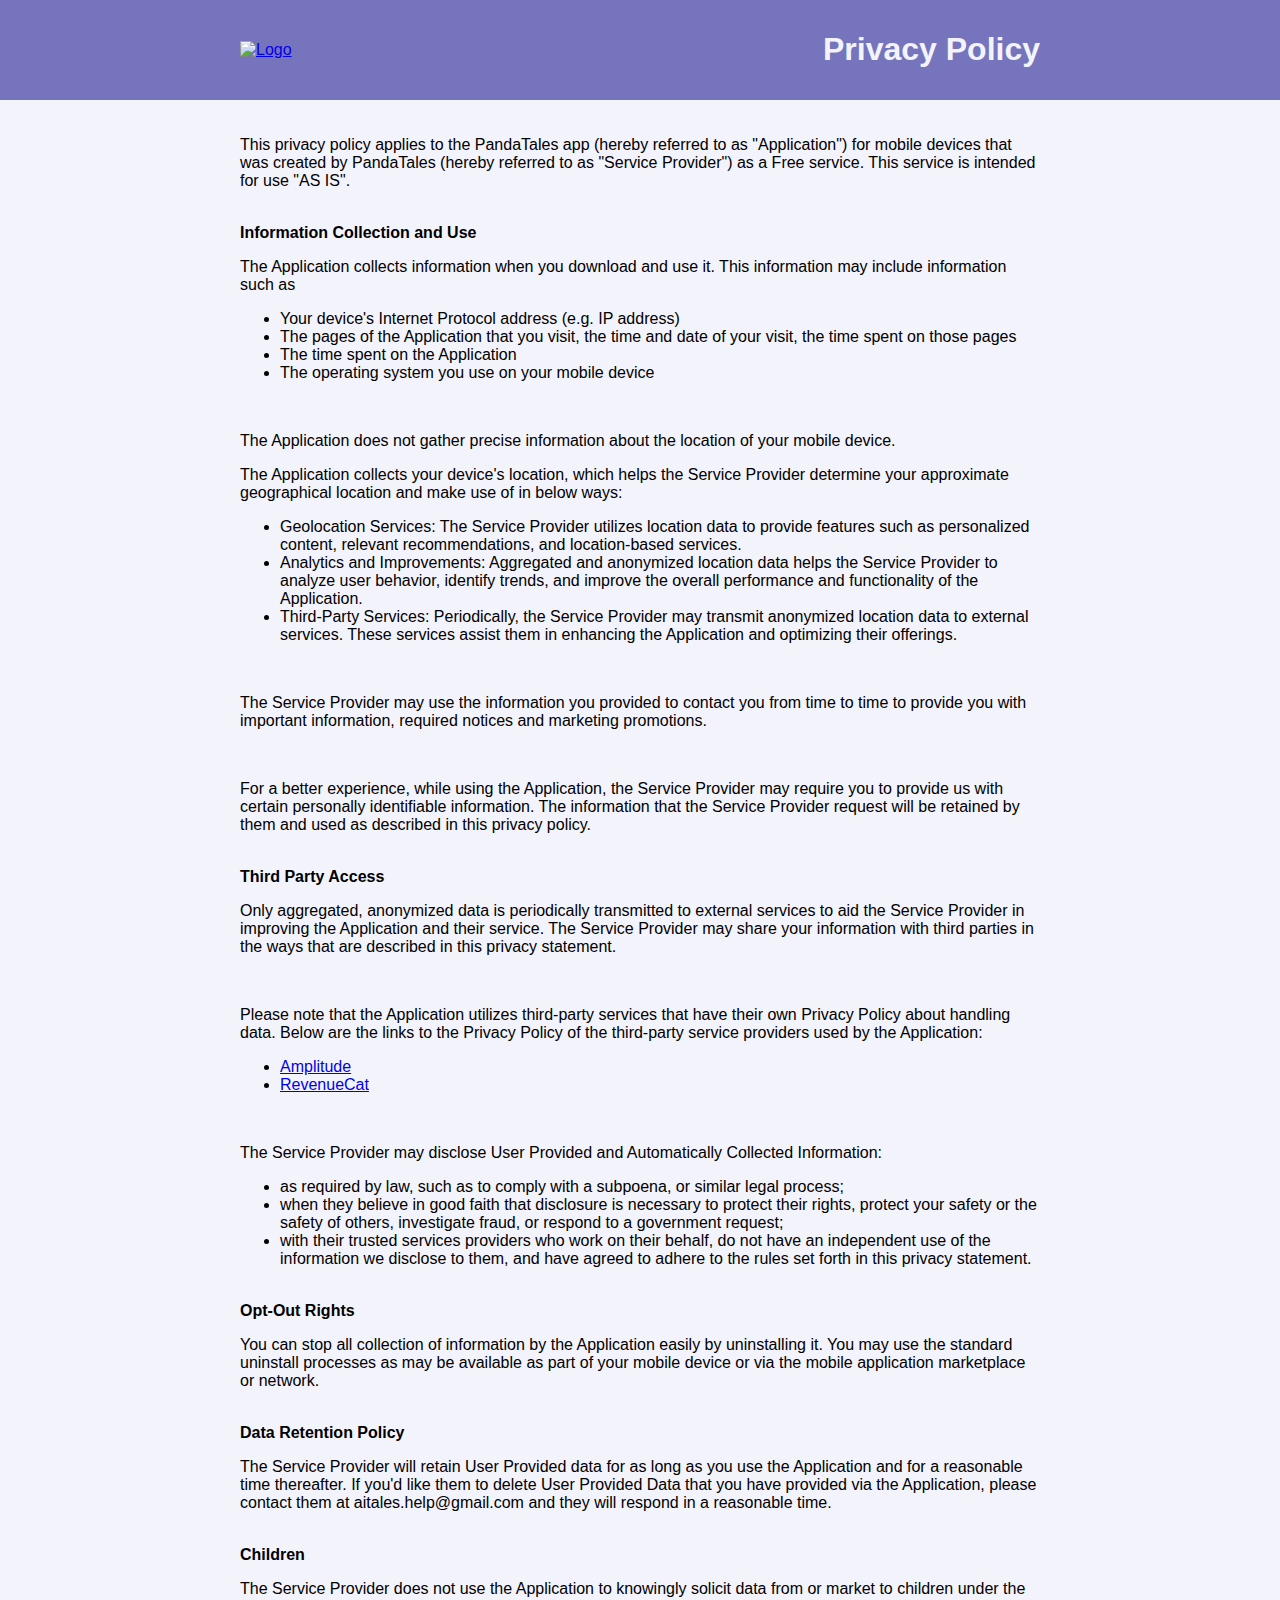
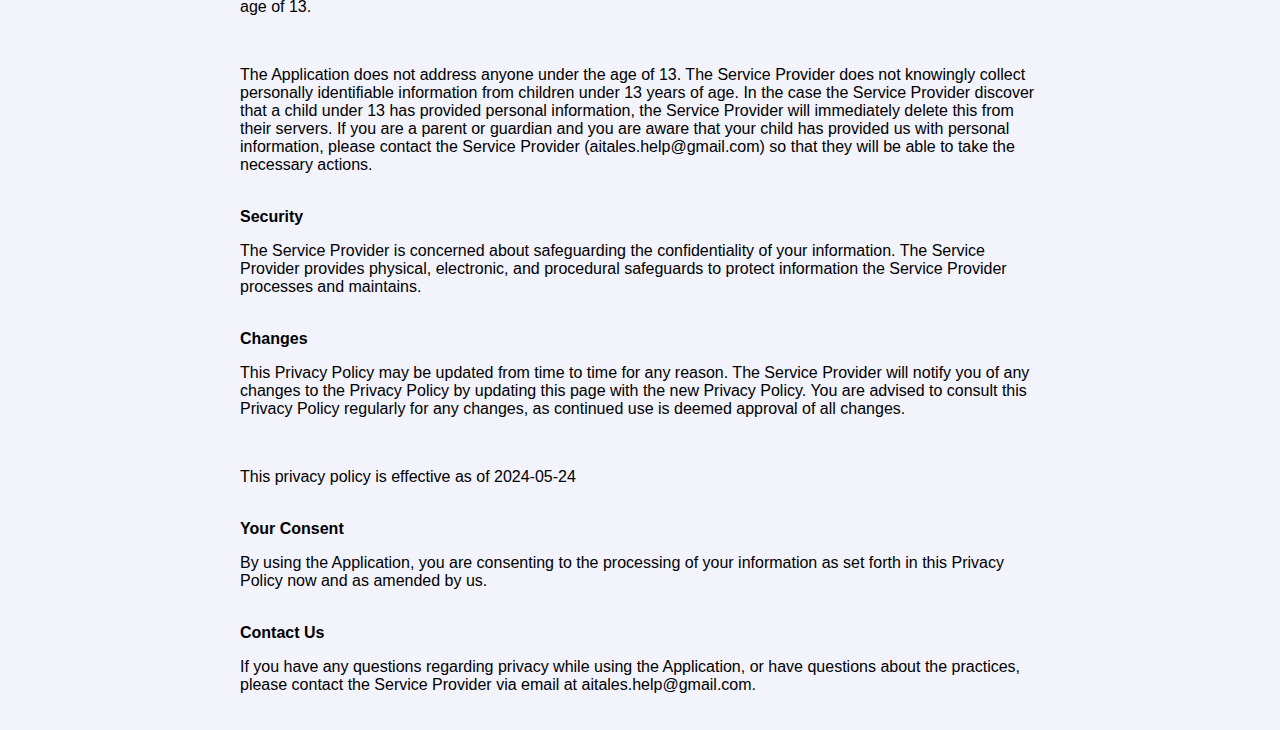
==== policy.html @ 46729703 "ux" ====
<!DOCTYPE html>
<html lang="en">

<head>
    <meta charset='utf-8'>
    <meta name='viewport' content='width=device-width'>
    <link rel="stylesheet" type="text/css" href="css/pages.css"/>
    <title>PandaTales</title>
</head>

<body class="body-pages">
<header>
    <div class="toolbar">
        <div>
            <a href="https://pandatales.github.io/">
                <img src="images/ic_logo.png" alt="Logo">
            </a>
        </div>
        <h1>Privacy Policy</h1>
    </div>
</header>

<div class="content">
    <p>This privacy policy applies to the PandaTales app (hereby referred to as "Application") for mobile devices that
        was created by PandaTales (hereby referred to as "Service Provider") as a Free service. This service is intended
        for use "AS IS".</p><br><strong>Information Collection and Use</strong>
    <p>The Application collects information when you download and use it. This information may include information such
        as</p>
    <ul>
        <li>Your device's Internet Protocol address (e.g. IP address)</li>
        <li>The pages of the Application that you visit, the time and date of your visit, the time spent on those pages
        </li>
        <li>The time spent on the Application</li>
        <li>The operating system you use on your mobile device</li>
    </ul>
    <p></p><br>
    <p>The Application does not gather precise information about the location of your mobile device.</p>
    <div>
        <p>The Application collects your device's location, which helps the Service Provider determine your approximate
            geographical location and make use of in below ways:</p>
        <ul>
            <li>Geolocation Services: The Service Provider utilizes location data to provide features such as
                personalized content, relevant recommendations, and location-based services.
            </li>
            <li>Analytics and Improvements: Aggregated and anonymized location data helps the Service Provider to
                analyze user behavior, identify trends, and improve the overall performance and functionality of the
                Application.
            </li>
            <li>Third-Party Services: Periodically, the Service Provider may transmit anonymized location data to
                external services. These services assist them in enhancing the Application and optimizing their
                offerings.
            </li>
        </ul>
    </div>
    <br>
    <p>The Service Provider may use the information you provided to contact you from time to time to provide you with
        important information, required notices and marketing promotions.</p><br>
    <p>For a better experience, while using the Application, the Service Provider may require you to provide us with
        certain personally identifiable information. The information that the Service Provider request will be retained
        by them and used as described in this privacy policy.</p><br><strong>Third Party Access</strong>
    <p>Only aggregated, anonymized data is periodically transmitted to external services to aid the Service Provider in
        improving the Application and their service. The Service Provider may share your information with third parties
        in the ways that are described in this privacy statement.</p>
    <div><br>
        <p>Please note that the Application utilizes third-party services that have their own Privacy Policy about
            handling data. Below are the links to the Privacy Policy of the third-party service providers used by the
            Application:</p>
        <ul><!----><!----><!----><!----><!----><!----><!----><!----><!----><!----><!----><!----><!----><!----><!----><!----><!----><!----><!----><!----><!---->
            <li><a href="https://amplitude.com/privacy" target="_blank" rel="noopener noreferrer">Amplitude</a></li>
            <!----><!----><!----><!----><!---->
            <li><a href="https://www.revenuecat.com/privacy" target="_blank" rel="noopener noreferrer">RevenueCat</a>
            </li><!----><!---->
        </ul>
    </div>
    <br>
    <p>The Service Provider may disclose User Provided and Automatically Collected Information:</p>
    <ul>
        <li>as required by law, such as to comply with a subpoena, or similar legal process;</li>
        <li>when they believe in good faith that disclosure is necessary to protect their rights, protect your safety or
            the safety of others, investigate fraud, or respond to a government request;
        </li>
        <li>with their trusted services providers who work on their behalf, do not have an independent use of the
            information we disclose to them, and have agreed to adhere to the rules set forth in this privacy statement.
        </li>
    </ul>
    <p></p><br><strong>Opt-Out Rights</strong>
    <p>You can stop all collection of information by the Application easily by uninstalling it. You may use the standard
        uninstall processes as may be available as part of your mobile device or via the mobile application marketplace
        or network.</p><br><strong>Data Retention Policy</strong>
    <p>The Service Provider will retain User Provided data for as long as you use the Application and for a reasonable
        time thereafter. If you'd like them to delete User Provided Data that you have provided via the Application,
        please contact them at aitales.help@gmail.com and they will respond in a reasonable time.</p>
    <br><strong>Children</strong>
    <p>The Service Provider does not use the Application to knowingly solicit data from or market to children under the
        age of 13.</p>
    <div><br>
        <p>The Application does not address anyone under the age of 13. The Service Provider does not knowingly collect
            personally identifiable information from children under 13 years of age. In the case the Service Provider
            discover that a child under 13 has provided personal information, the Service Provider will immediately
            delete this from their servers. If you are a parent or guardian and you are aware that your child has
            provided us with personal information, please contact the Service Provider (aitales.help@gmail.com) so that
            they will be able to take the necessary actions.</p>
    </div><!----><br><strong>Security</strong>
    <p>The Service Provider is concerned about safeguarding the confidentiality of your information. The Service
        Provider provides physical, electronic, and procedural safeguards to protect information the Service Provider
        processes and maintains.</p><br><strong>Changes</strong>
    <p>This Privacy Policy may be updated from time to time for any reason. The Service Provider will notify you of any
        changes to the Privacy Policy by updating this page with the new Privacy Policy. You are advised to consult this
        Privacy Policy regularly for any changes, as continued use is deemed approval of all changes.</p><br>
    <p>This privacy policy is effective as of 2024-05-24</p><br><strong>Your Consent</strong>
    <p>By using the Application, you are consenting to the processing of your information as set forth in this Privacy
        Policy now and as amended by us.</p><br><strong>Contact Us</strong>
    <p>If you have any questions regarding privacy while using the Application, or have questions about the practices,
        please contact the Service Provider via email at aitales.help@gmail.com.</p>
</div>

</body>

</html>
---- css/pages.css ----
body {
    font-family: Arial, sans-serif;
    margin: 0;
    display: flex;
    flex-direction: column;
    align-items: center;
    background-color: #F3F3FC;
}

header {
    display: flex;
    align-items: start;
    width: 100%;
    background-color: #7774be;
    justify-content: center;
}
header .toolbar {
    display: flex;
    padding: 10px;
    width: 100%;
    max-width: 800px;
    justify-content: space-between;
    align-items: center;
}
header img {
    height: 80px;
}
header h1 {
    color: #F3F3FC;
}

.content {
    align-items: flex-start;
    padding: 20px;
    width: 100%;
    max-width: 800px;
}
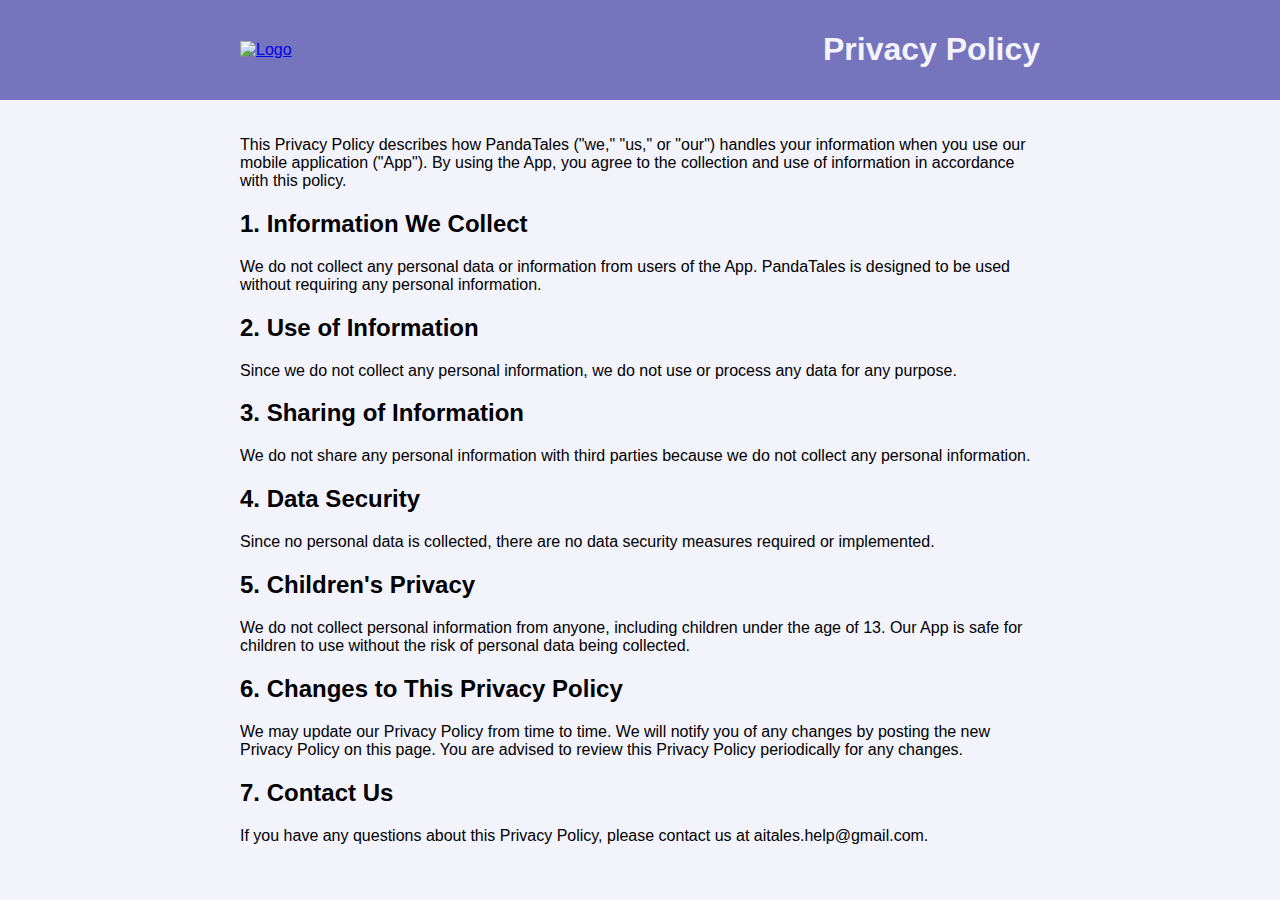
==== commit b567a2e2: "policy, terms" ====
--- a/policy.html
+++ b/policy.html
@@ -21,97 +21,28 @@
 </header>
 
 <div class="content">
-    <p>This privacy policy applies to the PandaTales app (hereby referred to as "Application") for mobile devices that
-        was created by PandaTales (hereby referred to as "Service Provider") as a Free service. This service is intended
-        for use "AS IS".</p><br><strong>Information Collection and Use</strong>
-    <p>The Application collects information when you download and use it. This information may include information such
-        as</p>
-    <ul>
-        <li>Your device's Internet Protocol address (e.g. IP address)</li>
-        <li>The pages of the Application that you visit, the time and date of your visit, the time spent on those pages
-        </li>
-        <li>The time spent on the Application</li>
-        <li>The operating system you use on your mobile device</li>
-    </ul>
-    <p></p><br>
-    <p>The Application does not gather precise information about the location of your mobile device.</p>
-    <div>
-        <p>The Application collects your device's location, which helps the Service Provider determine your approximate
-            geographical location and make use of in below ways:</p>
-        <ul>
-            <li>Geolocation Services: The Service Provider utilizes location data to provide features such as
-                personalized content, relevant recommendations, and location-based services.
-            </li>
-            <li>Analytics and Improvements: Aggregated and anonymized location data helps the Service Provider to
-                analyze user behavior, identify trends, and improve the overall performance and functionality of the
-                Application.
-            </li>
-            <li>Third-Party Services: Periodically, the Service Provider may transmit anonymized location data to
-                external services. These services assist them in enhancing the Application and optimizing their
-                offerings.
-            </li>
-        </ul>
-    </div>
-    <br>
-    <p>The Service Provider may use the information you provided to contact you from time to time to provide you with
-        important information, required notices and marketing promotions.</p><br>
-    <p>For a better experience, while using the Application, the Service Provider may require you to provide us with
-        certain personally identifiable information. The information that the Service Provider request will be retained
-        by them and used as described in this privacy policy.</p><br><strong>Third Party Access</strong>
-    <p>Only aggregated, anonymized data is periodically transmitted to external services to aid the Service Provider in
-        improving the Application and their service. The Service Provider may share your information with third parties
-        in the ways that are described in this privacy statement.</p>
-    <div><br>
-        <p>Please note that the Application utilizes third-party services that have their own Privacy Policy about
-            handling data. Below are the links to the Privacy Policy of the third-party service providers used by the
-            Application:</p>
-        <ul><!----><!----><!----><!----><!----><!----><!----><!----><!----><!----><!----><!----><!----><!----><!----><!----><!----><!----><!----><!----><!---->
-            <li><a href="https://amplitude.com/privacy" target="_blank" rel="noopener noreferrer">Amplitude</a></li>
-            <!----><!----><!----><!----><!---->
-            <li><a href="https://www.revenuecat.com/privacy" target="_blank" rel="noopener noreferrer">RevenueCat</a>
-            </li><!----><!---->
-        </ul>
-    </div>
-    <br>
-    <p>The Service Provider may disclose User Provided and Automatically Collected Information:</p>
-    <ul>
-        <li>as required by law, such as to comply with a subpoena, or similar legal process;</li>
-        <li>when they believe in good faith that disclosure is necessary to protect their rights, protect your safety or
-            the safety of others, investigate fraud, or respond to a government request;
-        </li>
-        <li>with their trusted services providers who work on their behalf, do not have an independent use of the
-            information we disclose to them, and have agreed to adhere to the rules set forth in this privacy statement.
-        </li>
-    </ul>
-    <p></p><br><strong>Opt-Out Rights</strong>
-    <p>You can stop all collection of information by the Application easily by uninstalling it. You may use the standard
-        uninstall processes as may be available as part of your mobile device or via the mobile application marketplace
-        or network.</p><br><strong>Data Retention Policy</strong>
-    <p>The Service Provider will retain User Provided data for as long as you use the Application and for a reasonable
-        time thereafter. If you'd like them to delete User Provided Data that you have provided via the Application,
-        please contact them at aitales.help@gmail.com and they will respond in a reasonable time.</p>
-    <br><strong>Children</strong>
-    <p>The Service Provider does not use the Application to knowingly solicit data from or market to children under the
-        age of 13.</p>
-    <div><br>
-        <p>The Application does not address anyone under the age of 13. The Service Provider does not knowingly collect
-            personally identifiable information from children under 13 years of age. In the case the Service Provider
-            discover that a child under 13 has provided personal information, the Service Provider will immediately
-            delete this from their servers. If you are a parent or guardian and you are aware that your child has
-            provided us with personal information, please contact the Service Provider (aitales.help@gmail.com) so that
-            they will be able to take the necessary actions.</p>
-    </div><!----><br><strong>Security</strong>
-    <p>The Service Provider is concerned about safeguarding the confidentiality of your information. The Service
-        Provider provides physical, electronic, and procedural safeguards to protect information the Service Provider
-        processes and maintains.</p><br><strong>Changes</strong>
-    <p>This Privacy Policy may be updated from time to time for any reason. The Service Provider will notify you of any
-        changes to the Privacy Policy by updating this page with the new Privacy Policy. You are advised to consult this
-        Privacy Policy regularly for any changes, as continued use is deemed approval of all changes.</p><br>
-    <p>This privacy policy is effective as of 2024-05-24</p><br><strong>Your Consent</strong>
-    <p>By using the Application, you are consenting to the processing of your information as set forth in this Privacy
-        Policy now and as amended by us.</p><br><strong>Contact Us</strong>
-    <p>If you have any questions regarding privacy while using the Application, or have questions about the practices,
-        please contact the Service Provider via email at aitales.help@gmail.com.</p>
+    <p>This Privacy Policy describes how PandaTales ("we," "us," or "our") handles your information when you use our mobile application ("App"). By using the App, you agree to the collection and use of information in accordance with this policy.</p>
+
+    <h2>1. Information We Collect</h2>
+    <p>We do not collect any personal data or information from users of the App. PandaTales is designed to be used without requiring any personal information.</p>
+
+    <h2>2. Use of Information</h2>
+    <p>Since we do not collect any personal information, we do not use or process any data for any purpose.</p>
+
+    <h2>3. Sharing of Information</h2>
+    <p>We do not share any personal information with third parties because we do not collect any personal information.</p>
+
+    <h2>4. Data Security</h2>
+    <p>Since no personal data is collected, there are no data security measures required or implemented.</p>
+
+    <h2>5. Children's Privacy</h2>
+    <p>We do not collect personal information from anyone, including children under the age of 13. Our App is safe for children to use without the risk of personal data being collected.</p>
+
+    <h2>6. Changes to This Privacy Policy</h2>
+    <p>We may update our Privacy Policy from time to time. We will notify you of any changes by posting the new Privacy Policy on this page. You are advised to review this Privacy Policy periodically for any changes.</p>
+
+    <h2>7. Contact Us</h2>
+    <p>If you have any questions about this Privacy Policy, please contact us at aitales.help@gmail.com.</p>
 </div>
 
 </body>
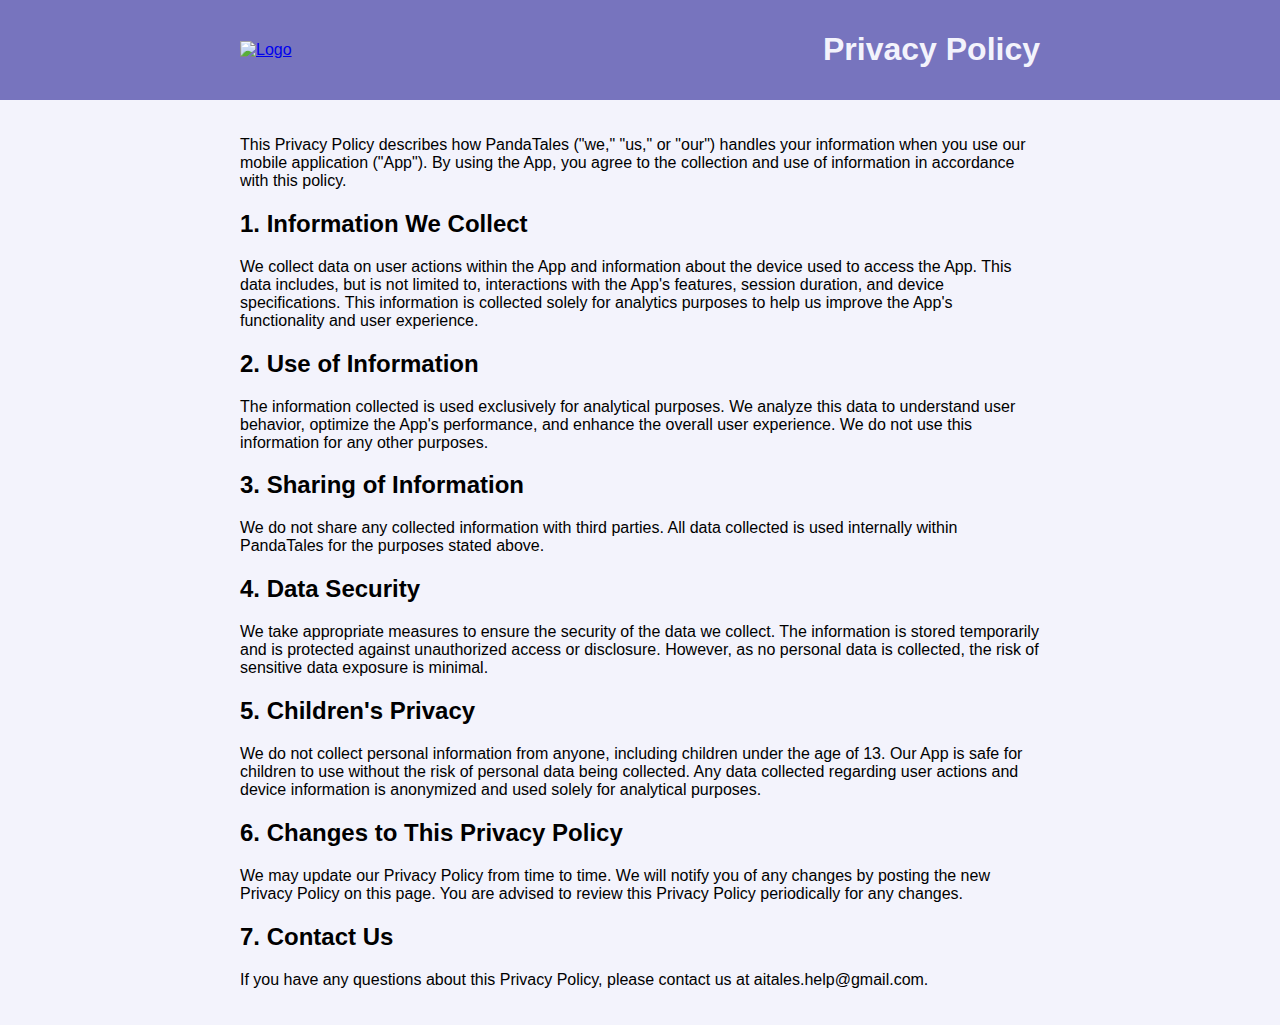
==== commit e0bc5a86: "policy, terms" ====
--- a/policy.html
+++ b/policy.html
@@ -24,25 +24,26 @@
     <p>This Privacy Policy describes how PandaTales ("we," "us," or "our") handles your information when you use our mobile application ("App"). By using the App, you agree to the collection and use of information in accordance with this policy.</p>
 
     <h2>1. Information We Collect</h2>
-    <p>We do not collect any personal data or information from users of the App. PandaTales is designed to be used without requiring any personal information.</p>
+    <p>We collect data on user actions within the App and information about the device used to access the App. This data includes, but is not limited to, interactions with the App's features, session duration, and device specifications. This information is collected solely for analytics purposes to help us improve the App's functionality and user experience.</p>
 
     <h2>2. Use of Information</h2>
-    <p>Since we do not collect any personal information, we do not use or process any data for any purpose.</p>
+    <p>The information collected is used exclusively for analytical purposes. We analyze this data to understand user behavior, optimize the App's performance, and enhance the overall user experience. We do not use this information for any other purposes.</p>
 
     <h2>3. Sharing of Information</h2>
-    <p>We do not share any personal information with third parties because we do not collect any personal information.</p>
+    <p>We do not share any collected information with third parties. All data collected is used internally within PandaTales for the purposes stated above.</p>
 
     <h2>4. Data Security</h2>
-    <p>Since no personal data is collected, there are no data security measures required or implemented.</p>
+    <p>We take appropriate measures to ensure the security of the data we collect. The information is stored temporarily and is protected against unauthorized access or disclosure. However, as no personal data is collected, the risk of sensitive data exposure is minimal.</p>
 
     <h2>5. Children's Privacy</h2>
-    <p>We do not collect personal information from anyone, including children under the age of 13. Our App is safe for children to use without the risk of personal data being collected.</p>
+    <p>We do not collect personal information from anyone, including children under the age of 13. Our App is safe for children to use without the risk of personal data being collected. Any data collected regarding user actions and device information is anonymized and used solely for analytical purposes.</p>
 
     <h2>6. Changes to This Privacy Policy</h2>
     <p>We may update our Privacy Policy from time to time. We will notify you of any changes by posting the new Privacy Policy on this page. You are advised to review this Privacy Policy periodically for any changes.</p>
 
     <h2>7. Contact Us</h2>
     <p>If you have any questions about this Privacy Policy, please contact us at aitales.help@gmail.com.</p>
+
 </div>
 
 </body>
